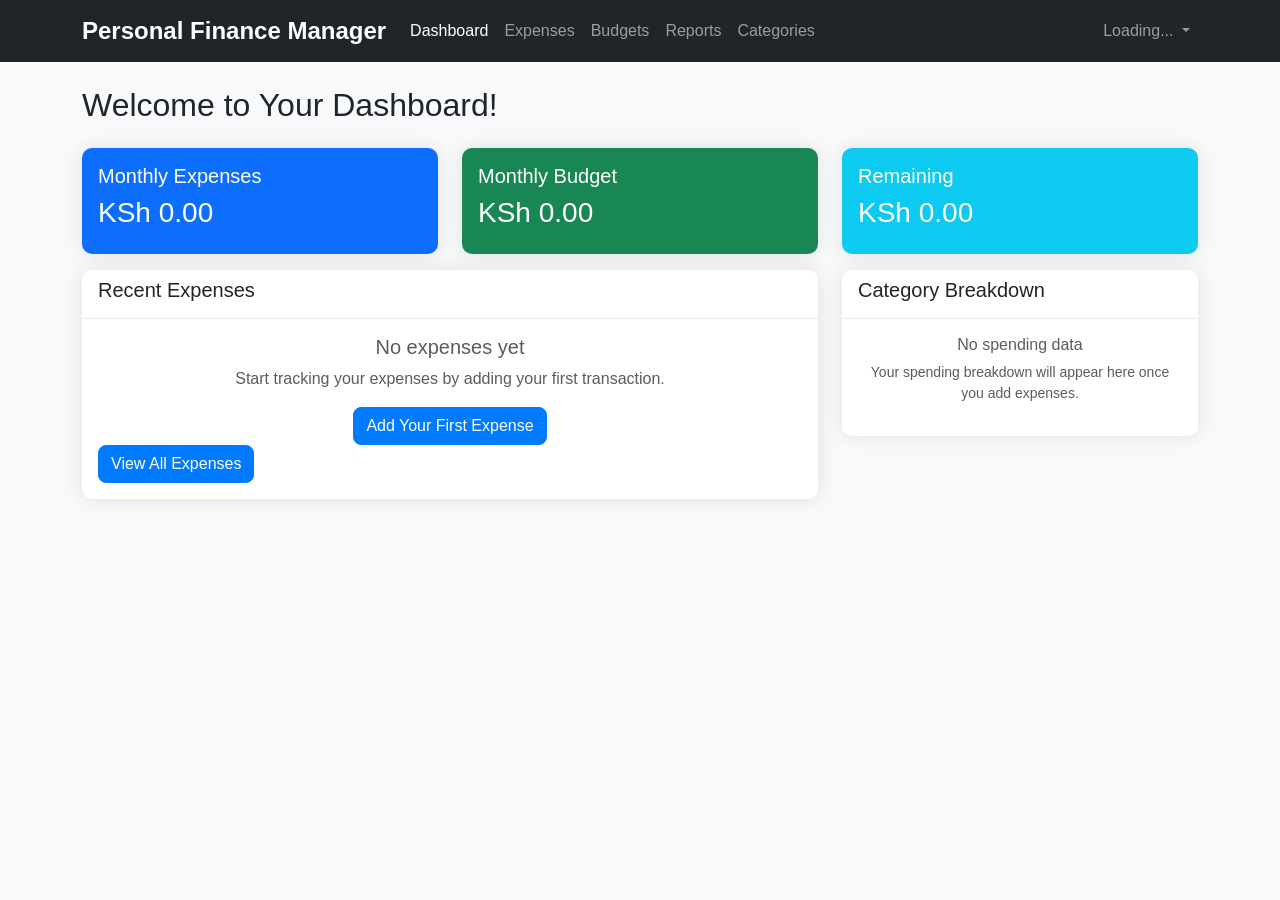
==== frontend/dashboard.html @ f5a17850 "first commit" ====
<!DOCTYPE html>
<html lang="en">
<head>
    <meta charset="UTF-8">
    <meta name="viewport" content="width=device-width, initial-scale=1.0">
    <title>Dashboard - Personal Finance Manager</title>
    <link href="https://cdn.jsdelivr.net/npm/bootstrap@5.3.0/dist/css/bootstrap.min.css" rel="stylesheet">
    <link rel="stylesheet" href="../assets/css/style.css">
</head>
<body>
    <!-- Navigation -->
    <nav class="navbar navbar-expand-lg navbar-dark bg-dark">
        <div class="container">
            <a class="navbar-brand" href="dashboard.html">Personal Finance Manager</a>
            <button class="navbar-toggler" type="button" data-bs-toggle="collapse" data-bs-target="#navbarNav">
                <span class="navbar-toggler-icon"></span>
            </button>
            <div class="collapse navbar-collapse" id="navbarNav">
                <ul class="navbar-nav me-auto">
                    <li class="nav-item">
                        <a class="nav-link active" href="dashboard.html">Dashboard</a>
                    </li>
                    <li class="nav-item">
                        <a class="nav-link" href="expenses.html">Expenses</a>
                    </li>
                    <li class="nav-item">
                        <a class="nav-link" href="budgets.php">Budgets</a>
                    </li>
                    <li class="nav-item">
                        <a class="nav-link" href="reports.html">Reports</a>
                    </li>
                    <li class="nav-item">
                        <a class="nav-link" href="categories.php">Categories</a>
                    </li>
                </ul>
                <ul class="navbar-nav">
                    <li class="nav-item dropdown">
                        <a class="nav-link dropdown-toggle" href="#" role="button" data-bs-toggle="dropdown" id="user-dropdown">
                            Loading...
                        </a>
                        <ul class="dropdown-menu">
                            <li><a class="dropdown-item" href="profile.html"><i class="fas fa-user"></i> My Profile</a></li>
                            <li><hr class="dropdown-divider"></li>
                            <li><a class="dropdown-item" href="../backend/auth/logout.php"><i class="fas fa-sign-out-alt"></i> Logout</a></li>
                        </ul>
                    </li>
                </ul>
            </div>
        </div>
    </nav>
    
    <div class="container mt-4">
        <h2 id="welcome-message">Welcome to Your Dashboard!</h2>
        
        <!-- Summary Cards -->
        <div class="row mt-4">
            <div class="col-md-4">
                <div class="card text-white bg-primary mb-3">
                    <div class="card-body">
                        <h5 class="card-title">Monthly Expenses</h5>
                        <h3 id="monthly-expenses">KSh 0.00</h3>
                    </div>
                </div>
            </div>
            <div class="col-md-4">
                <div class="card text-white bg-success mb-3">
                    <div class="card-body">
                        <h5 class="card-title">Monthly Budget</h5>
                        <h3 id="monthly-budget">KSh 0.00</h3>
                    </div>
                </div>
            </div>
            <div class="col-md-4">
                <div class="card text-white bg-info mb-3" id="remaining-card">
                    <div class="card-body">
                        <h5 class="card-title">Remaining</h5>
                        <h3 id="remaining-budget">KSh 0.00</h3>
                    </div>
                </div>
            </div>
        </div>

        <div class="row">
            <!-- Recent Expenses -->
            <div class="col-md-8">
                <div class="card">
                    <div class="card-header">
                        <h5>Recent Expenses</h5>
                    </div>
                    <div class="card-body">
                        <div id="recent-expenses">
                            <div class="text-center">
                                <div class="spinner-border" role="status">
                                    <span class="visually-hidden">Loading...</span>
                                </div>
                                <p class="mt-2">Loading recent expenses...</p>
                            </div>
                        </div>
                        <a href="expenses.html" class="btn btn-primary">View All Expenses</a>
                    </div>
                </div>
            </div>
            
            <!-- Category Breakdown -->
            <div class="col-md-4">
                <div class="card">
                    <div class="card-header">
                        <h5>Category Breakdown</h5>
                    </div>
                    <div class="card-body" id="category-breakdown">
                        <div class="text-center">
                            <div class="spinner-border" role="status">
                                <span class="visually-hidden">Loading...</span>
                            </div>
                            <p class="mt-2">Loading categories...</p>
                        </div>
                    </div>
                </div>
            </div>
        </div>
    </div>

    <script src="https://cdn.jsdelivr.net/npm/bootstrap@5.3.0/dist/js/bootstrap.bundle.min.js"></script>
    <script>
        // Load dashboard data from PHP backend
        async function loadDashboardData() {
            try {
                const response = await fetch('../backend/api/dashboard.php');
                const data = await response.json();
                
                // Check if user is authenticated
                if (data.error && data.error === 'Not authenticated') {
                    window.location.href = 'login.html';
                    return;
                }
                
                // Update welcome message with user name
                if (data.user_name) {
                    document.getElementById('welcome-message').textContent = `Welcome, ${data.user_name}!`;
                    document.getElementById('user-dropdown').textContent = data.user_name;
                }
                
                // Update summary cards
                document.getElementById('monthly-expenses').textContent = 'KSh ' + (data.monthly_total || '0.00');
                document.getElementById('monthly-budget').textContent = 'KSh ' + (data.budget_amount || '0.00');
                
                const remaining = parseFloat(data.remaining || 0);
                document.getElementById('remaining-budget').textContent = 'KSh ' + (data.remaining || '0.00');
                
                // Update remaining card color based on budget status
                const remainingCard = document.getElementById('remaining-card');
                remainingCard.className = 'card text-white mb-3 ' + (remaining < 0 ? 'bg-danger' : 'bg-info');
                
                // Update recent expenses
                updateRecentExpenses(data.recent_expenses || []);
                
                // Update category breakdown
                updateCategoryBreakdown(data.category_breakdown || []);
                
            } catch (error) {
                console.error('Error loading dashboard data:', error);
                showEmptyState();
            }
        }
        
        function updateRecentExpenses(expenses) {
            const container = document.getElementById('recent-expenses');
            
            if (expenses.length === 0) {
                container.innerHTML = `
                    <div class="text-center text-muted">
                        <i class="fas fa-receipt fa-3x mb-3"></i>
                        <h5>No expenses yet</h5>
                        <p>Start tracking your expenses by adding your first transaction.</p>
                        <a href="expenses.html" class="btn btn-primary">Add Your First Expense</a>
                    </div>
                `;
                return;
            }
            
            let html = '<table class="table"><thead><tr><th>Date</th><th>Category</th><th>Description</th><th>Amount</th></tr></thead><tbody>';
            expenses.forEach(expense => {
                html += `<tr>
                    <td>${expense.date}</td>
                    <td><span class="badge bg-secondary">${expense.category}</span></td>
                    <td>${expense.description}</td>
                    <td><strong>KSh ${expense.amount}</strong></td>
                </tr>`;
            });
            html += '</tbody></table>';
            container.innerHTML = html;
        }
        
        function updateCategoryBreakdown(categories) {
            const container = document.getElementById('category-breakdown');
            
            if (categories.length === 0) {
                container.innerHTML = `
                    <div class="text-center text-muted">
                        <i class="fas fa-chart-pie fa-2x mb-3"></i>
                        <h6>No spending data</h6>
                        <p class="small">Your spending breakdown will appear here once you add expenses.</p>
                    </div>
                `;
                return;
            }
            
            let html = '';
            categories.forEach(category => {
                const percentage = category.percentage || 0;
                html += `<div class="mb-3">
                    <div class="d-flex justify-content-between mb-1">
                        <span class="small">${category.name}</span>
                        <span class="small"><strong>KSh ${category.total}</strong></span>
                    </div>
                    <div class="progress" style="height: 8px;">
                        <div class="progress-bar" style="width: ${percentage}%" title="${percentage}%"></div>
                    </div>
                    <small class="text-muted">${percentage}% of total spending</small>
                </div>`;
            });
            container.innerHTML = html;
        }
        
        function showEmptyState() {
            // Show empty state for new users or when there's an error
            document.getElementById('monthly-expenses').textContent = 'KSh 0.00';
            document.getElementById('monthly-budget').textContent = 'KSh 0.00';
            document.getElementById('remaining-budget').textContent = 'KSh 0.00';
            
            updateRecentExpenses([]);
            updateCategoryBreakdown([]);
        }
        
        // Load data when page loads
        document.addEventListener('DOMContentLoaded', loadDashboardData);
    </script>
</body>
</html>
---- assets/css/style.css ----
/* Personal Finance Management System Styles */
/* Created by: Edgah Kipkemoi (22/06846) */

body {
    background-color: #f8f9fa;
    font-family: 'Segoe UI', Tahoma, Geneva, Verdana, sans-serif;
}

.navbar-brand {
    font-weight: bold;
    font-size: 1.5rem;
}

.card {
    border: none;
    border-radius: 10px;
    box-shadow: 0 0 20px rgba(0, 0, 0, 0.1);
    margin-bottom: 20px;
}

.card-header {
    background-color: #fff;
    border-bottom: 1px solid #e9ecef;
    font-weight: 600;
    border-radius: 10px 10px 0 0 !important;
}

.btn {
    border-radius: 8px;
    font-weight: 500;
}

.btn-primary {
    background-color: #007bff;
    border-color: #007bff;
}

.btn-primary:hover {
    background-color: #0056b3;
    border-color: #0056b3;
}

.form-control {
    border-radius: 8px;
    border: 1px solid #ced4da;
}

.form-control:focus {
    border-color: #007bff;
    box-shadow: 0 0 0 0.2rem rgba(0, 123, 255, 0.25);
}

.table {
    margin-bottom: 0;
}

.table th {
    border-top: none;
    font-weight: 600;
    color: #495057;
}

.progress {
    height: 8px;
    border-radius: 4px;
}

.alert {
    border-radius: 8px;
    border: none;
}

/* Dashboard specific styles */
.dashboard-card {
    transition: transform 0.2s;
}

.dashboard-card:hover {
    transform: translateY(-2px);
}

/* Login/Register page styles */
.nav-tabs .nav-link {
    border-radius: 8px 8px 0 0;
    font-weight: 500;
}

.nav-tabs .nav-link.active {
    background-color: #007bff;
    color: white;
    border-color: #007bff;
}

/* Responsive adjustments */
@media (max-width: 768px) {
    .container {
        padding: 0 15px;
    }
    
    .card-body {
        padding: 1rem;
    }
    
    .table-responsive {
        font-size: 0.9rem;
    }
}

/* Chart containers */
canvas {
    max-height: 400px;
}

/* Budget progress bars */
.budget-progress {
    margin-bottom: 1rem;
}

.budget-progress .progress {
    height: 20px;
}

/* Category breakdown */
.category-item {
    padding: 0.5rem 0;
    border-bottom: 1px solid #e9ecef;
}

.category-item:last-child {
    border-bottom: none;
}

/* Expense list */
.expense-item {
    padding: 1rem;
    border-left: 4px solid #007bff;
    margin-bottom: 0.5rem;
    background-color: white;
    border-radius: 0 8px 8px 0;
}

/* Loading states */
.loading {
    opacity: 0.6;
    pointer-events: none;
}

/* Success/Error states */
.text-success {
    color: #28a745 !important;
}

.text-danger {
    color: #dc3545 !important;
}

.text-warning {
    color: #ffc107 !important;
}

/* Custom utility classes */
.shadow-sm {
    box-shadow: 0 0.125rem 0.25rem rgba(0, 0, 0, 0.075) !important;
}

.rounded-lg {
    border-radius: 0.5rem !important;
}

/* Print styles */
@media print {
    .navbar, .btn, .card-header {
        display: none !important;
    }
    
    .card {
        box-shadow: none;
        border: 1px solid #dee2e6;
    }
}
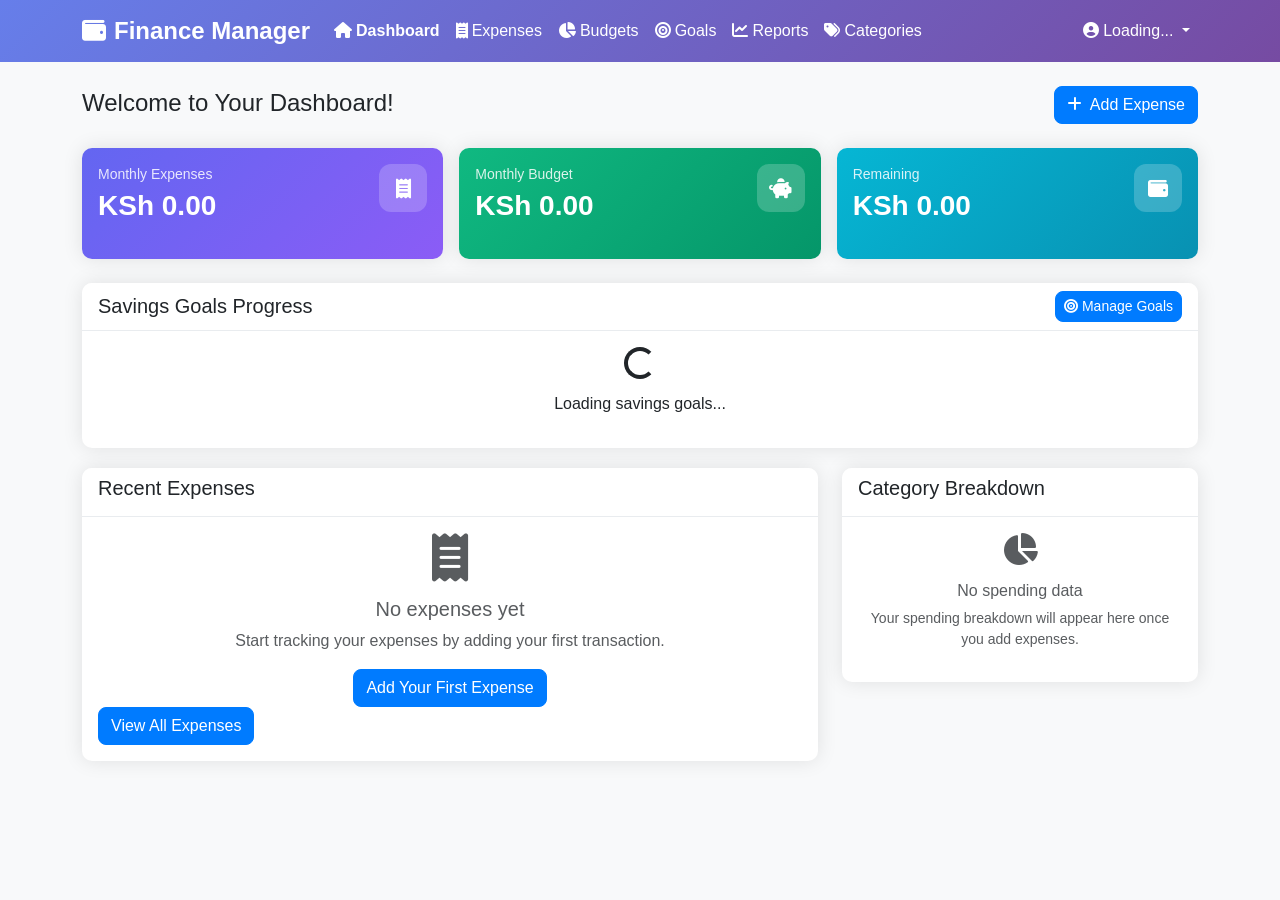
==== commit 7eda2f82: "Improve UI consistency, fix goals API bug, add search and dynamic years" ====
--- a/frontend/dashboard.html
+++ b/frontend/dashboard.html
@@ -5,43 +5,37 @@
     <meta name="viewport" content="width=device-width, initial-scale=1.0">
     <title>Dashboard - Personal Finance Manager</title>
     <link href="https://cdn.jsdelivr.net/npm/bootstrap@5.3.0/dist/css/bootstrap.min.css" rel="stylesheet">
+    <link href="https://cdnjs.cloudflare.com/ajax/libs/font-awesome/6.4.0/css/all.min.css" rel="stylesheet">
     <link rel="stylesheet" href="../assets/css/style.css">
 </head>
 <body>
     <!-- Navigation -->
-    <nav class="navbar navbar-expand-lg navbar-dark bg-dark">
+    <nav class="navbar navbar-expand-lg" style="background:linear-gradient(135deg,#667eea,#764ba2);">
         <div class="container">
-            <a class="navbar-brand" href="dashboard.html">Personal Finance Manager</a>
-            <button class="navbar-toggler" type="button" data-bs-toggle="collapse" data-bs-target="#navbarNav">
+            <a class="navbar-brand text-white fw-bold" href="dashboard.html">
+                <i class="fas fa-wallet me-2"></i>Finance Manager
+            </a>
+            <button class="navbar-toggler border-0" type="button" data-bs-toggle="collapse" data-bs-target="#navbarNav">
                 <span class="navbar-toggler-icon"></span>
             </button>
             <div class="collapse navbar-collapse" id="navbarNav">
                 <ul class="navbar-nav me-auto">
-                    <li class="nav-item">
-                        <a class="nav-link active" href="dashboard.html">Dashboard</a>
-                    </li>
-                    <li class="nav-item">
-                        <a class="nav-link" href="expenses.html">Expenses</a>
-                    </li>
-                    <li class="nav-item">
-                        <a class="nav-link" href="budgets.php">Budgets</a>
-                    </li>
-                    <li class="nav-item">
-                        <a class="nav-link" href="reports.html">Reports</a>
-                    </li>
-                    <li class="nav-item">
-                        <a class="nav-link" href="categories.php">Categories</a>
-                    </li>
+                    <li class="nav-item"><a class="nav-link text-white fw-semibold active" href="dashboard.html"><i class="fas fa-home me-1"></i>Dashboard</a></li>
+                    <li class="nav-item"><a class="nav-link text-white" href="expenses.html"><i class="fas fa-receipt me-1"></i>Expenses</a></li>
+                    <li class="nav-item"><a class="nav-link text-white" href="budgets.php"><i class="fas fa-chart-pie me-1"></i>Budgets</a></li>
+                    <li class="nav-item"><a class="nav-link text-white" href="goals.html"><i class="fas fa-bullseye me-1"></i>Goals</a></li>
+                    <li class="nav-item"><a class="nav-link text-white" href="reports.html"><i class="fas fa-chart-line me-1"></i>Reports</a></li>
+                    <li class="nav-item"><a class="nav-link text-white" href="categories.php"><i class="fas fa-tags me-1"></i>Categories</a></li>
                 </ul>
                 <ul class="navbar-nav">
                     <li class="nav-item dropdown">
-                        <a class="nav-link dropdown-toggle" href="#" role="button" data-bs-toggle="dropdown" id="user-dropdown">
-                            Loading...
+                        <a class="nav-link dropdown-toggle text-white" href="#" role="button" data-bs-toggle="dropdown" id="user-dropdown">
+                            <i class="fas fa-user-circle me-1"></i>Loading...
                         </a>
-                        <ul class="dropdown-menu">
-                            <li><a class="dropdown-item" href="profile.html"><i class="fas fa-user"></i> My Profile</a></li>
+                        <ul class="dropdown-menu dropdown-menu-end">
+                            <li><a class="dropdown-item" href="profile.html"><i class="fas fa-user me-2"></i>My Profile</a></li>
                             <li><hr class="dropdown-divider"></li>
-                            <li><a class="dropdown-item" href="../backend/auth/logout.php"><i class="fas fa-sign-out-alt"></i> Logout</a></li>
+                            <li><a class="dropdown-item text-danger" href="../backend/auth/logout.php"><i class="fas fa-sign-out-alt me-2"></i>Logout</a></li>
                         </ul>
                     </li>
                 </ul>
@@ -50,31 +44,84 @@
     </nav>
     
     <div class="container mt-4">
-        <h2 id="welcome-message">Welcome to Your Dashboard!</h2>
+        <div class="d-flex justify-content-between align-items-center mb-4">
+            <div>
+                <h4 id="welcome-message" class="mb-1">Welcome to Your Dashboard!</h4>
+                <p class="text-muted mb-0" id="current-date"></p>
+            </div>
+            <a href="expenses.html" class="btn btn-primary">
+                <i class="fas fa-plus me-2"></i>Add Expense
+            </a>
+        </div>
         
         <!-- Summary Cards -->
+        <div class="row g-3 mb-4">
+            <div class="col-md-4">
+                <div class="card h-100" style="background:linear-gradient(135deg,#6366f1,#8b5cf6); color:white; border:none;">
+                    <div class="card-body">
+                        <div class="d-flex justify-content-between align-items-start">
+                            <div>
+                                <p class="mb-1" style="opacity:0.85; font-size:0.875rem;">Monthly Expenses</p>
+                                <h3 id="monthly-expenses" class="mb-0 fw-bold">KSh 0.00</h3>
+                            </div>
+                            <div style="background:rgba(255,255,255,0.2); border-radius:12px; width:48px; height:48px; display:flex; align-items:center; justify-content:center;">
+                                <i class="fas fa-receipt fa-lg"></i>
+                            </div>
+                        </div>
+                    </div>
+                </div>
+            </div>
+            <div class="col-md-4">
+                <div class="card h-100" style="background:linear-gradient(135deg,#10b981,#059669); color:white; border:none;">
+                    <div class="card-body">
+                        <div class="d-flex justify-content-between align-items-start">
+                            <div>
+                                <p class="mb-1" style="opacity:0.85; font-size:0.875rem;">Monthly Budget</p>
+                                <h3 id="monthly-budget" class="mb-0 fw-bold">KSh 0.00</h3>
+                            </div>
+                            <div style="background:rgba(255,255,255,0.2); border-radius:12px; width:48px; height:48px; display:flex; align-items:center; justify-content:center;">
+                                <i class="fas fa-piggy-bank fa-lg"></i>
+                            </div>
+                        </div>
+                    </div>
+                </div>
+            </div>
+            <div class="col-md-4">
+                <div class="card h-100" id="remaining-card" style="background:linear-gradient(135deg,#06b6d4,#0891b2); color:white; border:none;">
+                    <div class="card-body">
+                        <div class="d-flex justify-content-between align-items-start">
+                            <div>
+                                <p class="mb-1" style="opacity:0.85; font-size:0.875rem;">Remaining</p>
+                                <h3 id="remaining-budget" class="mb-0 fw-bold">KSh 0.00</h3>
+                            </div>
+                            <div style="background:rgba(255,255,255,0.2); border-radius:12px; width:48px; height:48px; display:flex; align-items:center; justify-content:center;">
+                                <i class="fas fa-wallet fa-lg"></i>
+                            </div>
+                        </div>
+                    </div>
+                </div>
+            </div>
+        </div>
+
+        <!-- Savings Goals Section -->
         <div class="row mt-4">
-            <div class="col-md-4">
-                <div class="card text-white bg-primary mb-3">
-                    <div class="card-body">
-                        <h5 class="card-title">Monthly Expenses</h5>
-                        <h3 id="monthly-expenses">KSh 0.00</h3>
-                    </div>
-                </div>
-            </div>
-            <div class="col-md-4">
-                <div class="card text-white bg-success mb-3">
-                    <div class="card-body">
-                        <h5 class="card-title">Monthly Budget</h5>
-                        <h3 id="monthly-budget">KSh 0.00</h3>
-                    </div>
-                </div>
-            </div>
-            <div class="col-md-4">
-                <div class="card text-white bg-info mb-3" id="remaining-card">
-                    <div class="card-body">
-                        <h5 class="card-title">Remaining</h5>
-                        <h3 id="remaining-budget">KSh 0.00</h3>
+            <div class="col-12">
+                <div class="card">
+                    <div class="card-header d-flex justify-content-between align-items-center">
+                        <h5 class="mb-0">Savings Goals Progress</h5>
+                        <a href="goals.html" class="btn btn-sm btn-primary">
+                            <i class="fas fa-bullseye me-1"></i>Manage Goals
+                        </a>
+                    </div>
+                    <div class="card-body">
+                        <div id="goals-summary">
+                            <div class="text-center">
+                                <div class="spinner-border" role="status">
+                                    <span class="visually-hidden">Loading...</span>
+                                </div>
+                                <p class="mt-2">Loading savings goals...</p>
+                            </div>
+                        </div>
                     </div>
                 </div>
             </div>
@@ -130,7 +177,7 @@
                 
                 // Check if user is authenticated
                 if (data.error && data.error === 'Not authenticated') {
-                    window.location.href = 'login.html';
+                    window.location.href = 'login.php';
                     return;
                 }
                 
@@ -149,13 +196,25 @@
                 
                 // Update remaining card color based on budget status
                 const remainingCard = document.getElementById('remaining-card');
-                remainingCard.className = 'card text-white mb-3 ' + (remaining < 0 ? 'bg-danger' : 'bg-info');
+                if (remaining < 0) {
+                    remainingCard.style.background = 'linear-gradient(135deg,#ef4444,#dc2626)';
+                } else if (remaining < parseFloat(data.budget_amount) * 0.2) {
+                    remainingCard.style.background = 'linear-gradient(135deg,#f59e0b,#d97706)';
+                } else {
+                    remainingCard.style.background = 'linear-gradient(135deg,#06b6d4,#0891b2)';
+                }
+                
+                // Set current date
+                document.getElementById('current-date').textContent = new Date().toLocaleDateString('en-KE', { weekday:'long', year:'numeric', month:'long', day:'numeric' });
                 
                 // Update recent expenses
                 updateRecentExpenses(data.recent_expenses || []);
                 
                 // Update category breakdown
                 updateCategoryBreakdown(data.category_breakdown || []);
+                
+                // Load savings goals
+                loadGoalsSummary();
                 
             } catch (error) {
                 console.error('Error loading dashboard data:', error);
@@ -222,6 +281,96 @@
             container.innerHTML = html;
         }
         
+        // Load savings goals summary for dashboard
+        async function loadGoalsSummary() {
+            try {
+                const response = await fetch('../backend/api/goals.php?action=list');
+                if (!response.ok) throw new Error('Failed to load goals');
+                
+                const goals = await response.json();
+                displayGoalsSummary(goals);
+            } catch (error) {
+                console.error('Error loading goals:', error);
+                displayGoalsSummary([]);
+            }
+        }
+        
+        function displayGoalsSummary(goals) {
+            const container = document.getElementById('goals-summary');
+            
+            if (goals.length === 0) {
+                container.innerHTML = `
+                    <div class="text-center text-muted py-4">
+                        <i class="fas fa-bullseye fa-3x mb-3"></i>
+                        <h5>No Savings Goals Yet</h5>
+                        <p>Set financial goals to track your progress and build your future!</p>
+                        <a href="goals.html" class="btn btn-primary">
+                            <i class="fas fa-plus me-2"></i>Create Your First Goal
+                        </a>
+                    </div>
+                `;
+                return;
+            }
+            
+            // Show top 3 goals
+            const topGoals = goals.slice(0, 3);
+            let html = '<div class="row">';
+            
+            topGoals.forEach(goal => {
+                const progressClass = goal.progress_percentage >= 100 ? 'bg-success' : 
+                                    goal.progress_percentage >= 75 ? 'bg-info' :
+                                    goal.progress_percentage >= 50 ? 'bg-warning' : 'bg-primary';
+                
+                const statusClass = {
+                    'Completed': 'success',
+                    'On Track': 'primary',
+                    'Urgent': 'warning',
+                    'Overdue': 'danger'
+                }[goal.status] || 'secondary';
+                
+                html += `
+                    <div class="col-md-4 mb-3">
+                        <div class="card h-100">
+                            <div class="card-body">
+                                <h6 class="card-title d-flex justify-content-between">
+                                    ${goal.goal_name}
+                                    <span class="badge bg-${statusClass}">${goal.status}</span>
+                                </h6>
+                                <div class="mb-2">
+                                    <div class="progress mb-1" style="height: 8px;">
+                                        <div class="progress-bar ${progressClass}" 
+                                             style="width: ${Math.min(goal.progress_percentage, 100)}%"></div>
+                                    </div>
+                                    <div class="d-flex justify-content-between">
+                                        <small>KSh ${goal.current_amount}</small>
+                                        <small>${goal.progress_percentage}%</small>
+                                    </div>
+                                </div>
+                                <p class="card-text small text-muted">
+                                    Target: KSh ${goal.target_amount}<br>
+                                    Deadline: ${goal.deadline}
+                                </p>
+                            </div>
+                        </div>
+                    </div>
+                `;
+            });
+            
+            html += '</div>';
+            
+            if (goals.length > 3) {
+                html += `
+                    <div class="text-center mt-3">
+                        <a href="goals.html" class="btn btn-outline-primary">
+                            View All ${goals.length} Goals <i class="fas fa-arrow-right ms-1"></i>
+                        </a>
+                    </div>
+                `;
+            }
+            
+            container.innerHTML = html;
+        }
+        
         function showEmptyState() {
             // Show empty state for new users or when there's an error
             document.getElementById('monthly-expenses').textContent = 'KSh 0.00';
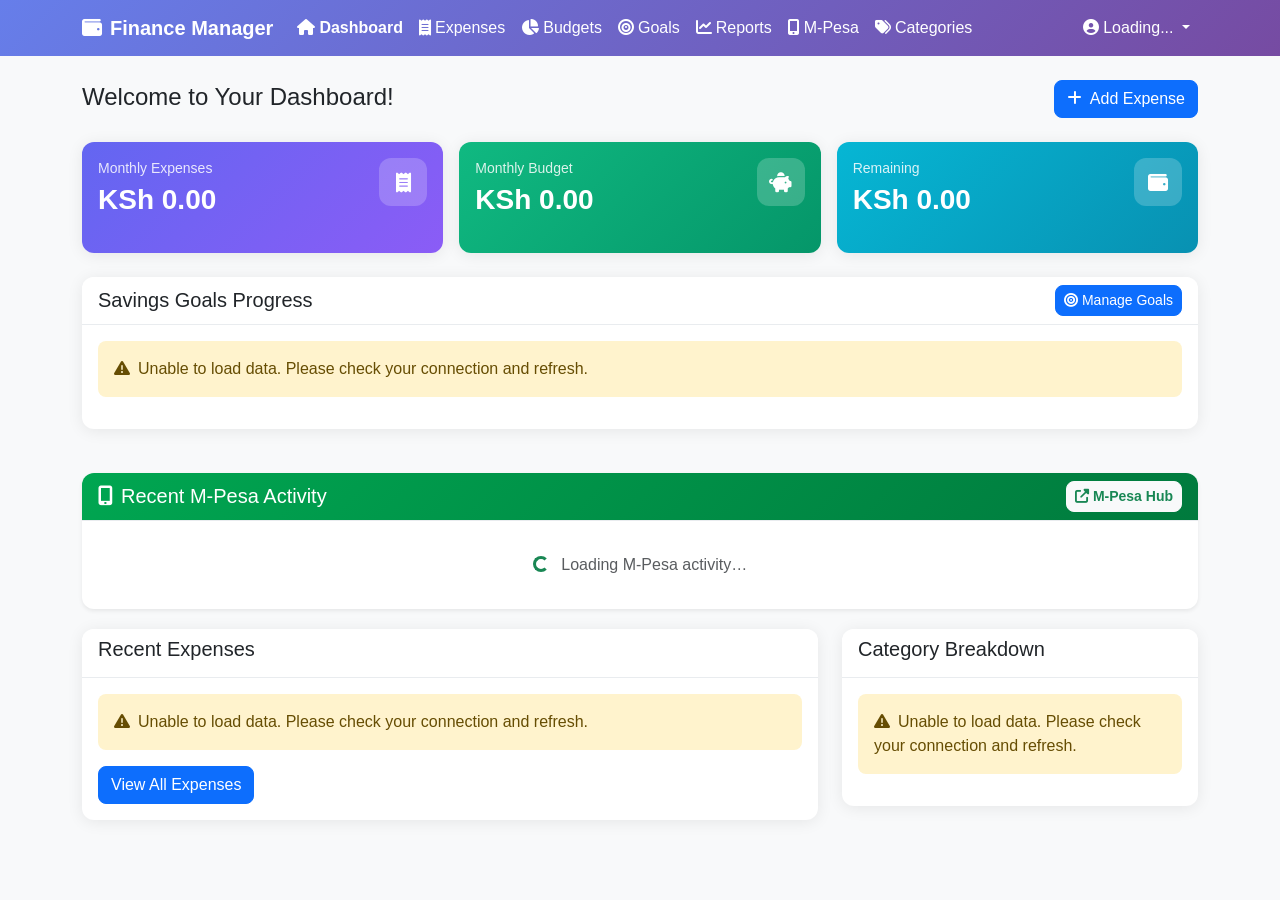
==== commit 83dcba02: "Major upgrade: M-Pesa integration, bug fixes, clean-up - Add M-Pesa Daraja STK Push integration (goa" ====
--- a/frontend/dashboard.html
+++ b/frontend/dashboard.html
@@ -25,6 +25,7 @@
                     <li class="nav-item"><a class="nav-link text-white" href="budgets.php"><i class="fas fa-chart-pie me-1"></i>Budgets</a></li>
                     <li class="nav-item"><a class="nav-link text-white" href="goals.html"><i class="fas fa-bullseye me-1"></i>Goals</a></li>
                     <li class="nav-item"><a class="nav-link text-white" href="reports.html"><i class="fas fa-chart-line me-1"></i>Reports</a></li>
+                    <li class="nav-item"><a class="nav-link text-white" href="mpesa.html"><i class="fas fa-mobile-alt me-1"></i>M-Pesa</a></li>
                     <li class="nav-item"><a class="nav-link text-white" href="categories.php"><i class="fas fa-tags me-1"></i>Categories</a></li>
                 </ul>
                 <ul class="navbar-nav">
@@ -127,6 +128,26 @@
             </div>
         </div>
 
+        <!-- M-Pesa Activity Widget -->
+        <div class="row mt-4">
+            <div class="col-12">
+                <div class="card border-0 shadow-sm">
+                    <div class="card-header d-flex justify-content-between align-items-center" style="background:linear-gradient(135deg,#00a651,#007a3d);color:white;">
+                        <h5 class="mb-0"><i class="fas fa-mobile-alt me-2"></i>Recent M-Pesa Activity</h5>
+                        <a href="mpesa.html" class="btn btn-sm btn-light text-success fw-semibold">
+                            <i class="fas fa-external-link-alt me-1"></i>M-Pesa Hub
+                        </a>
+                    </div>
+                    <div class="card-body" id="mpesa-dashboard-widget">
+                        <div class="text-center py-3 text-muted">
+                            <div class="spinner-border spinner-border-sm text-success" role="status"></div>
+                            <span class="ms-2">Loading M-Pesa activity…</span>
+                        </div>
+                    </div>
+                </div>
+            </div>
+        </div>
+
         <div class="row">
             <!-- Recent Expenses -->
             <div class="col-md-8">
@@ -176,15 +197,20 @@
                 const data = await response.json();
                 
                 // Check if user is authenticated
-                if (data.error && data.error === 'Not authenticated') {
+                if (response.status === 401 || (data.error && data.error === 'Not authenticated')) {
                     window.location.href = 'login.php';
                     return;
                 }
                 
+                if (data.error) {
+                    showErrorState('Could not load dashboard data. Please refresh the page.');
+                    return;
+                }
+                
                 // Update welcome message with user name
                 if (data.user_name) {
                     document.getElementById('welcome-message').textContent = `Welcome, ${data.user_name}!`;
-                    document.getElementById('user-dropdown').textContent = data.user_name;
+                    document.getElementById('user-dropdown').innerHTML = `<i class="fas fa-user-circle me-1"></i>${data.user_name}`;
                 }
                 
                 // Update summary cards
@@ -215,6 +241,8 @@
                 
                 // Load savings goals
                 loadGoalsSummary();
+                // Load M-Pesa widget
+                loadMpesaWidget();
                 
             } catch (error) {
                 console.error('Error loading dashboard data:', error);
@@ -371,18 +399,68 @@
             container.innerHTML = html;
         }
         
-        function showEmptyState() {
-            // Show empty state for new users or when there's an error
+        function showErrorState(msg) {
             document.getElementById('monthly-expenses').textContent = 'KSh 0.00';
             document.getElementById('monthly-budget').textContent = 'KSh 0.00';
             document.getElementById('remaining-budget').textContent = 'KSh 0.00';
-            
-            updateRecentExpenses([]);
-            updateCategoryBreakdown([]);
+            const errHtml = `<div class="alert alert-warning"><i class="fas fa-exclamation-triangle me-2"></i>${msg}</div>`;
+            document.getElementById('recent-expenses').innerHTML = errHtml;
+            document.getElementById('category-breakdown').innerHTML = errHtml;
+            document.getElementById('goals-summary').innerHTML = errHtml;
+        }
+        
+        function showEmptyState() {
+            showErrorState('Unable to load data. Please check your connection and refresh.');
         }
         
         // Load data when page loads
         document.addEventListener('DOMContentLoaded', loadDashboardData);
+        
+        async function loadMpesaWidget() {
+            try {
+                const r    = await fetch('../backend/api/mpesa.php?action=summary');
+                const data = await r.json();
+                const cont = document.getElementById('mpesa-dashboard-widget');
+                
+                if (!data.recent || data.recent.length === 0) {
+                    cont.innerHTML = `<div class="text-center text-muted py-3">
+                        <i class="fas fa-mobile-alt fa-2x mb-2 d-block" style="color:#00a651;"></i>
+                        <p class="mb-2">No M-Pesa transactions imported yet.</p>
+                        <a href="mpesa.html" class="btn btn-sm btn-success">
+                            <i class="fas fa-file-import me-1"></i>Import M-Pesa SMS
+                        </a>
+                    </div>`;
+                    return;
+                }
+                
+                const typeColors = {sent:'danger',received:'success',paybill:'primary',till:'purple',withdrawal:'warning',airtime:'info'};
+                let html = '<div class="row"><div class="col-md-8"><div class="table-responsive"><table class="table table-sm table-hover mb-0"><thead><tr><th>Date</th><th>Type</th><th>Counterparty</th><th>Amount</th></tr></thead><tbody>';
+                data.recent.forEach(tx => {
+                    html += `<tr>
+                        <td class="small text-muted">${tx.transaction_date}</td>
+                        <td><span class="badge bg-${typeColors[tx.transaction_type]||'secondary'}">${tx.transaction_type.toUpperCase()}</span></td>
+                        <td class="small">${tx.counterparty||'—'}</td>
+                        <td class="fw-bold">KSh ${tx.amount}</td>
+                    </tr>`;
+                });
+                html += `</tbody></table></div></div>
+                    <div class="col-md-4 border-start">
+                        <div class="text-center py-2">
+                            <p class="text-muted small mb-1">Total M-Pesa Spend</p>
+                            <h4 class="text-danger fw-bold">KSh ${data.total_mpesa}</h4>
+                            <p class="text-muted small mb-1 mt-2">Transactions Imported</p>
+                            <h4 class="fw-bold" style="color:#00a651;">${data.tx_count}</h4>
+                            <a href="mpesa.html" class="btn btn-sm btn-success mt-2 w-100">
+                                <i class="fas fa-mobile-alt me-1"></i>Open M-Pesa Hub
+                            </a>
+                        </div>
+                    </div></div>`;
+                cont.innerHTML = html;
+            } catch(e) {
+                document.getElementById('mpesa-dashboard-widget').innerHTML =
+                    '<p class="text-muted text-center py-2 mb-0 small"><i class="fas fa-mobile-alt me-1"></i><a href="mpesa.html">Open M-Pesa Hub</a> to import transactions or fund your goals.</p>';
+            }
+        }
     </script>
 </body>
 </html>
--- a/assets/css/style.css
+++ b/assets/css/style.css
@@ -1,180 +1,90 @@
-/* Personal Finance Management System Styles */
-/* Created by: Edgah Kipkemoi (22/06846) */
+/* Personal Finance Management System — Global Styles */
 
+/* ── Base ──────────────────────────────────────────────────────────────── */
 body {
     background-color: #f8f9fa;
     font-family: 'Segoe UI', Tahoma, Geneva, Verdana, sans-serif;
 }
 
-.navbar-brand {
-    font-weight: bold;
-    font-size: 1.5rem;
-}
-
+/* ── Cards ─────────────────────────────────────────────────────────────── */
 .card {
     border: none;
-    border-radius: 10px;
-    box-shadow: 0 0 20px rgba(0, 0, 0, 0.1);
-    margin-bottom: 20px;
+    border-radius: 12px;
+    box-shadow: 0 2px 16px rgba(0, 0, 0, 0.08);
+    margin-bottom: 1.25rem;
 }
 
 .card-header {
     background-color: #fff;
     border-bottom: 1px solid #e9ecef;
     font-weight: 600;
-    border-radius: 10px 10px 0 0 !important;
+    border-radius: 12px 12px 0 0 !important;
 }
 
+/* ── Buttons ───────────────────────────────────────────────────────────── */
 .btn {
     border-radius: 8px;
     font-weight: 500;
 }
 
-.btn-primary {
-    background-color: #007bff;
-    border-color: #007bff;
+/* ── Inputs ────────────────────────────────────────────────────────────── */
+.form-control,
+.form-select {
+    border-radius: 8px;
 }
 
-.btn-primary:hover {
-    background-color: #0056b3;
-    border-color: #0056b3;
+.form-control:focus,
+.form-select:focus {
+    border-color: #667eea;
+    box-shadow: 0 0 0 0.2rem rgba(102, 126, 234, 0.25);
 }
 
-.form-control {
-    border-radius: 8px;
-    border: 1px solid #ced4da;
-}
-
-.form-control:focus {
-    border-color: #007bff;
-    box-shadow: 0 0 0 0.2rem rgba(0, 123, 255, 0.25);
-}
-
-.table {
-    margin-bottom: 0;
-}
-
+/* ── Tables ────────────────────────────────────────────────────────────── */
 .table th {
-    border-top: none;
     font-weight: 600;
     color: #495057;
 }
 
-.progress {
-    height: 8px;
-    border-radius: 4px;
-}
-
+/* ── Alerts ────────────────────────────────────────────────────────────── */
 .alert {
     border-radius: 8px;
     border: none;
 }
 
-/* Dashboard specific styles */
-.dashboard-card {
-    transition: transform 0.2s;
+/* ── Progress bars ─────────────────────────────────────────────────────── */
+.progress {
+    border-radius: 4px;
 }
 
-.dashboard-card:hover {
-    transform: translateY(-2px);
-}
-
-/* Login/Register page styles */
+/* ── Login page tabs ───────────────────────────────────────────────────── */
 .nav-tabs .nav-link {
     border-radius: 8px 8px 0 0;
     font-weight: 500;
+    color: #6b7280;
 }
 
 .nav-tabs .nav-link.active {
-    background-color: #007bff;
-    color: white;
-    border-color: #007bff;
+    color: #667eea;
+    border-bottom: 2px solid #667eea;
+    background: none;
 }
 
-/* Responsive adjustments */
-@media (max-width: 768px) {
-    .container {
-        padding: 0 15px;
-    }
-    
-    .card-body {
-        padding: 1rem;
-    }
-    
-    .table-responsive {
-        font-size: 0.9rem;
-    }
-}
-
-/* Chart containers */
+/* ── Charts ────────────────────────────────────────────────────────────── */
 canvas {
     max-height: 400px;
 }
 
-/* Budget progress bars */
-.budget-progress {
-    margin-bottom: 1rem;
+/* ── Responsive ────────────────────────────────────────────────────────── */
+@media (max-width: 768px) {
+    .table-responsive { font-size: 0.875rem; }
+    .card-body        { padding: 1rem; }
 }
 
-.budget-progress .progress {
-    height: 20px;
+/* ── Print (used by Reports PDF export) ────────────────────────────────── */
+@media print {
+    .navbar, .btn, .no-print { display: none !important; }
+    .card {
+        box-shadow: none !important;
+        border: 1px solid #dee2e6 !important;
+    }
 }
-
-/* Category breakdown */
-.category-item {
-    padding: 0.5rem 0;
-    border-bottom: 1px solid #e9ecef;
-}
-
-.category-item:last-child {
-    border-bottom: none;
-}
-
-/* Expense list */
-.expense-item {
-    padding: 1rem;
-    border-left: 4px solid #007bff;
-    margin-bottom: 0.5rem;
-    background-color: white;
-    border-radius: 0 8px 8px 0;
-}
-
-/* Loading states */
-.loading {
-    opacity: 0.6;
-    pointer-events: none;
-}
-
-/* Success/Error states */
-.text-success {
-    color: #28a745 !important;
-}
-
-.text-danger {
-    color: #dc3545 !important;
-}
-
-.text-warning {
-    color: #ffc107 !important;
-}
-
-/* Custom utility classes */
-.shadow-sm {
-    box-shadow: 0 0.125rem 0.25rem rgba(0, 0, 0, 0.075) !important;
-}
-
-.rounded-lg {
-    border-radius: 0.5rem !important;
-}
-
-/* Print styles */
-@media print {
-    .navbar, .btn, .card-header {
-        display: none !important;
-    }
-    
-    .card {
-        box-shadow: none;
-        border: 1px solid #dee2e6;
-    }
-}
